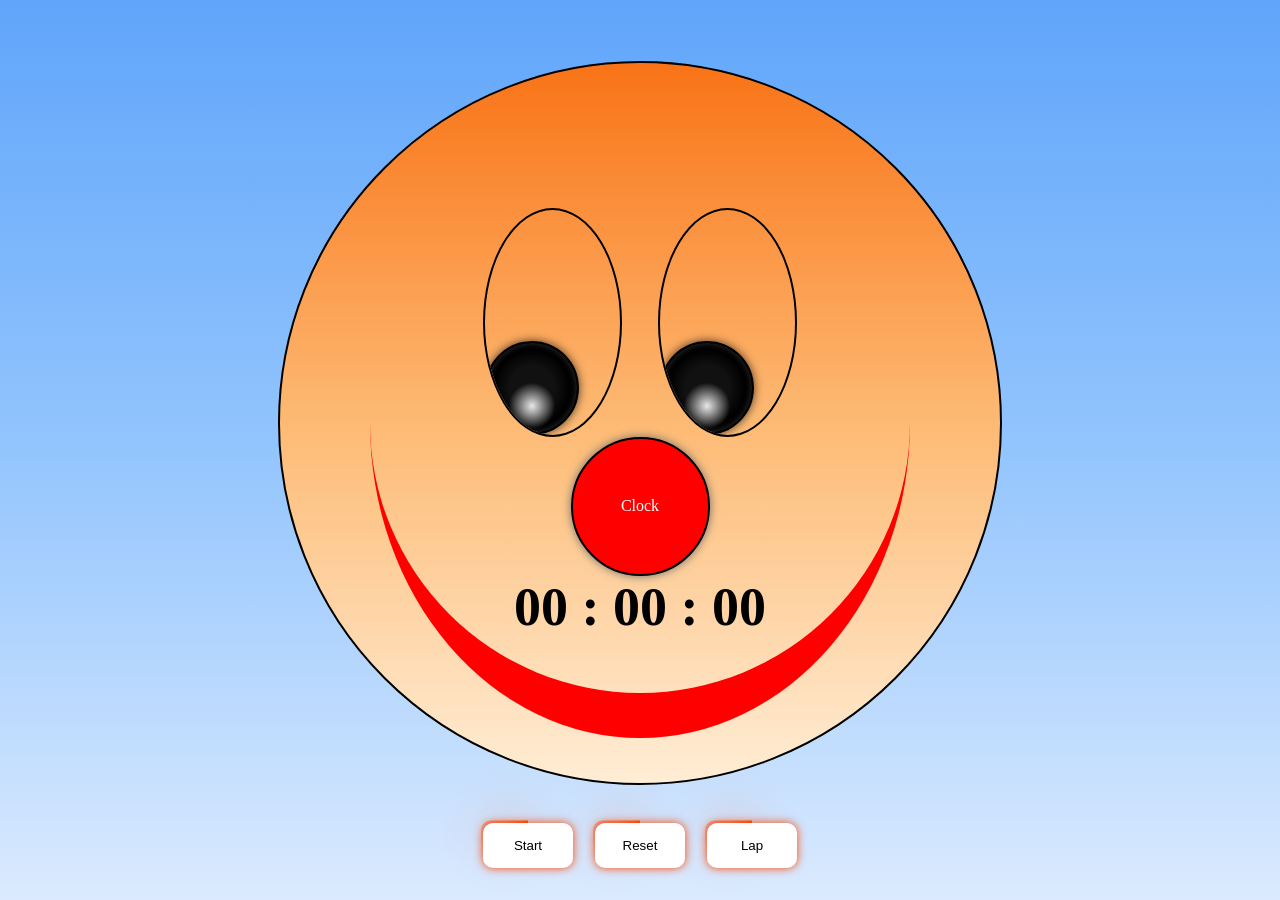
==== DigitalClock/index2.html @ 6f02bbea "Initial commit" ====
<!DOCTYPE html>
<html lang="en">
    <head>
        <meta charset="UTF-8">
        <meta name="viewport" content="width=device-width, initial-scale=1.0">
        <link rel="stylesheet" href="styles.css">
        <title>Digital Clock</title>
    </head>
    <body>
        <div class="outer-container">
            <div class="sky"></div>
            <div class="inner-container">
                <div class="eyes">
                    <div class="eye">
                        <div class="eye-ball"></div>
                    </div>
                    <div class="eye">
                        <div class="eye-ball"></div>
                    </div>
                </div>
                <div class="nose">
                    <a href="index1.html">Clock</a>
                </div>
                <div class="time-stamp"> 
                    <h1 class="time-stamp-text"><span class="hours">00</span> : <span class="minutes">00</span> : <span class="seconds">00</span></h1>
                </div>
                <div class="smile">
                        
                </div>
            </div>
            <div class="inner-buttons">
                <button class="btn start" onclick="startClock()">Start</button>
                <button class="btn stop" onclick="stopClock()">Stop</button>
                <button class="btn reset" onclick="resetClock()">Reset</button>
                <button class="btn lap" onclick="lapClock()">Lap</button>
            </div>
            <div class="laps">
                <ul class="laps-list"></ul>
            </div>
        </div>
        <!-- <div class="clock">
            <a href="index1.html">Clock</a>
        </div> -->

        <!-- <script>
            const hour = document.querySelector('.hours');
            const minutes = document.querySelector('.minutes');
            const seconds = document.querySelector('.seconds');

            let totalSeconds = 0;
            let timer = null;

            function updateDisplay() {
                hour.textContent = Math.floor(totalSeconds / 3600)
                    .toString().padStart(2, "0");

                minutes.textContent = Math.floor((totalSeconds % 3600) / 60)
                    .toString().padStart(2, "0");

                seconds.textContent = (totalSeconds % 60)
                    .toString().padStart(2, "0");
            }

            function startClock() {
                if (timer !== null) return;

                timer = setInterval(() => {
                    totalSeconds++;
                    updateDisplay();
                }, 1000);

                document.querySelector('.stop').style.display = 'inline-block';
            }

            function stopClock() {
                clearInterval(timer);
                timer = null;
                document.querySelector('.stop').style.display = 'none';
            }

            function resetClock() {
                stopClock();
                totalSeconds = 0;
                updateDisplay();
            }

            document.querySelector('.stop').style.display = 'none';
            updateDisplay();
        </script> -->


        <script src="script.js"></script>
    </body>
</html>
---- DigitalClock/styles.css ----
*{
    margin: 0;
    padding: 0;
}
body {
    overflow-x: hidden;
}
.outer-container{
    position: relative;
    display: flex;
    flex-direction: column;
    justify-content: center;
    align-items: center;
    min-height: 100vh;
}
.inner-container{
    position: relative;
    width: 80vmin;
    height: 80vmin;
    border: 2px solid black;
    border-radius: 50%;
    background: linear-gradient(to top,#FFEDD5,#FDBA74,#F97316);
    display: flex;
    flex-direction: column;
    flex-shrink: 0;
    justify-content: center;
    align-items: center;
    margin: 3%;
    overflow: hidden;
    z-index: 2;
}

.eyes{
    display: flex;
    flex-direction: row;
    justify-content: center;
    gap: 4vmin;
}
.eye{
    position: relative;
    display: flex;
    height: 25vmin;
    width: 15vmin;
    border: 2px solid black;
    border-radius: 50%;
    overflow: hidden;
}
.eye-ball{
    position: absolute;
    bottom: 0;
    left: 0;
    height: 10vmin;
    width: 10vmin;
    border-radius: 50%;
    background:
        radial-gradient(circle at 50% 70%, rgba(255,255,255,0.9), transparent 30%),
        radial-gradient(circle at 50% 50%, #111 35%, #000 60%);

    border: 2px solid #000;
    box-shadow:
        inset 0 0 6px rgba(255,255,255,0.2),
        0 0 10px rgba(0,0,0,0.7);

    animation: eye-movement 6s ease-in-out infinite;
}
@keyframes eye-movement{
    0% {
        transform: translateX(0);         
    }
    50%{
        transform: translateX(50%);
    }
         
    100%{
        transform: translateX(0);
    }
}
.nose a{
    text-decoration: none;
    color: white;
}
.nose{
    display: flex;
    flex-direction: row;
    justify-content: center;
    align-items: center;
    height: 15vh;
    width: 15vh;
    border: 2px solid black;
    background: red; 
    border-radius: 50%;
    box-shadow: 0 0 10px rgb(110, 107, 107);
}
.time-stamp{
    display: flex;
    flex-direction: column;
    justify-content: space-evenly;
    align-items: center;
    font-size: 3vmin;
}
.tm{
    font-size: 3vmin;
    margin-left:1px;
}
.smile{
    margin: 0;
    width: 60vh;
    height: 65vh;
    border: 5vmin solid red;
    border-top: none;
    border-right: none;
    border-left: none;
    border-radius: 50%;
    position: absolute;
    pointer-events: none;
}

.btn{
    position: relative;
    height: 5vmin;
    width: 10vmin;
    border: none;
    background: white;
    border-radius: 10px;
    color: black;
    box-shadow: 0 0 10px orangered;
    margin: 0 1vmin 0 1vmin;
}
@property --angle{
    syntax: "<angle>";
    initial-value: 0deg;
    inherits: false;
}
.btn::after,.btn::before{
    content: '';
    position: absolute;
    background-image: conic-gradient(from var(--angle),transparent 70%, orangered);
    height: 100%;
    width: 100%;
    top: 50%;
    left: 50%;
    transform: translate(-50%,-50%);
    z-index: -1;
    padding: 2px;
    border-radius: 10px;
    animation: 5s spin ease-in-out infinite;
}
.btn::after{
    filter: blur(1.5rem);
    opacity: 0.5;
}
@keyframes spin{
    from{
        --angle:0deg;
    }
    to{
        --angle:360deg;
    }
}

.clock a{
    text-decoration: none;
    color:white;
}
.clock{
    margin:2vmin 0 1vmin 0;
    display: flex;
    justify-content: center;
    align-items: center;
    font-size: 3vmin;
    height: 8vmin;
    width: 20vmin;
    border-radius: 2vmin;
    background: linear-gradient(135deg, #FB923C, #F97316);
    position: fixed;
    top: 10%;
    left: 1%;
}
.clock:hover{
    background: linear-gradient(135deg, #F97316, #EA580C);
}
.cloud {
    position: absolute;
    background: radial-gradient(
        circle at 30% 30%,
        rgba(255, 255, 255, 0.8),
        rgba(255, 255, 255, 0.25) 40%,
        rgba(255, 255, 255, 0.08) 60%,
        rgba(255, 255, 255, 0)
    );
    border: 1px solid rgba(255, 255, 255, 0.3);
    border-radius: 50%;
    opacity: 1;
    animation: rise linear forwards;
}

@keyframes rise {
    from {
        transform: translateY(0);
    }
    to {
        transform: translateY(-120vh);
    }
}

.sky {
    position: absolute;
    inset: 0;
    z-index: 0;
    overflow: hidden;
}


.laps {
    max-height: 180px;
    overflow-y: auto;
    margin-top: 10px;
    font-family: monospace;
}

.laps-list {
    list-style: none;
    padding: 0;
    margin: 0;
}

.laps-list li {
    padding: 4px 8px;
    font-size: 0.9rem;
    border-bottom: 1px solid rgba(255,255,255,0.3);
}
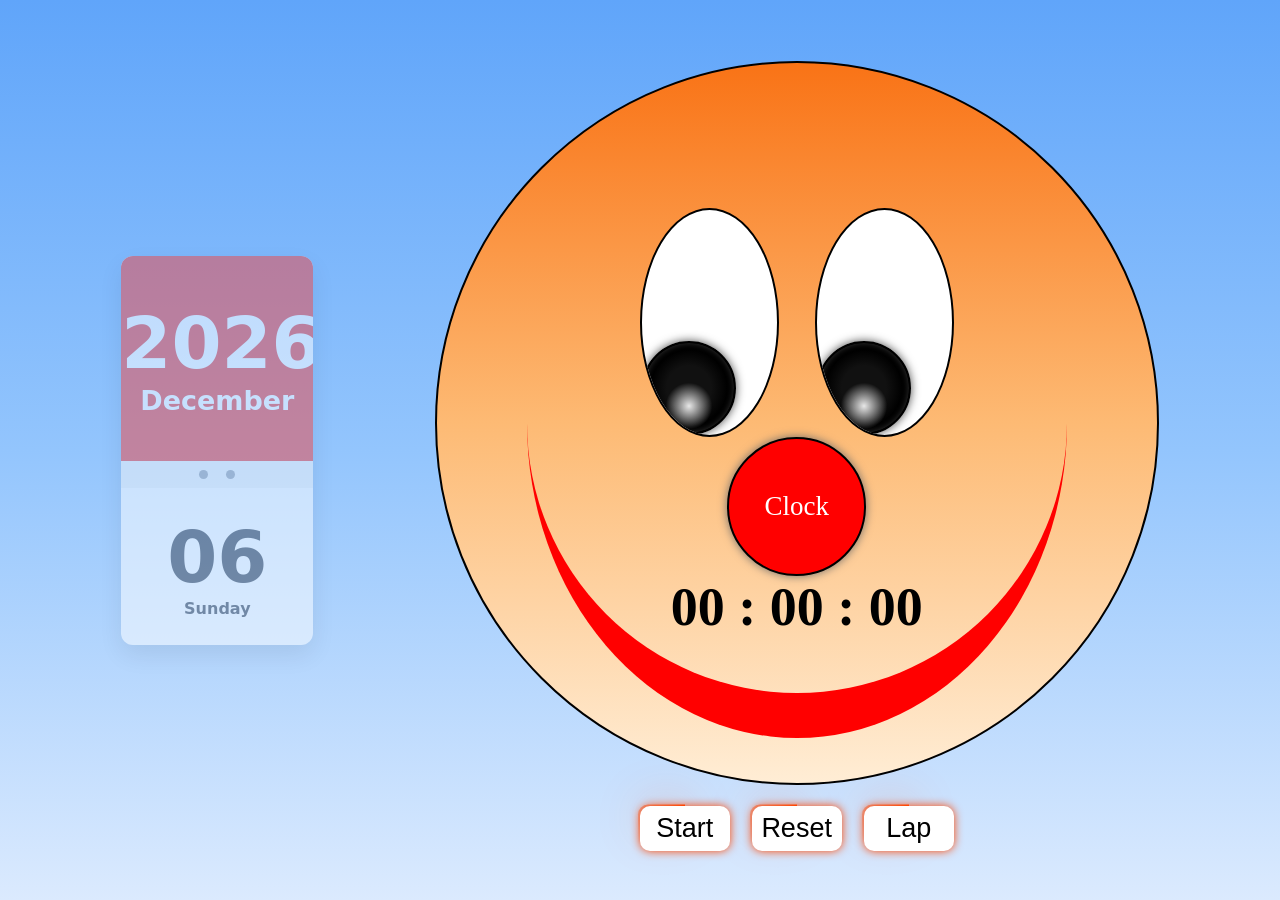
==== commit 60018145: "characterCounter" ====
--- a/DigitalClock/index2.html
+++ b/DigitalClock/index2.html
@@ -7,35 +7,53 @@
         <title>Digital Clock</title>
     </head>
     <body>
-        <div class="outer-container">
-            <div class="sky"></div>
-            <div class="inner-container">
-                <div class="eyes">
-                    <div class="eye">
-                        <div class="eye-ball"></div>
+        <div class="sky"></div>
+        <div class="container">
+            <div class="calendar">
+                <div class="cal-date">
+                    <h1 class="year"></h1>
+                    <h1 class="month"></h1>
+                </div>
+
+                <div class="cal-bar">
+                    <span></span>
+                    <span></span>
+                </div>
+
+                <div class="cal-day">
+                    <h1 class="date"></h1>
+                    <h1 class="day"></h1>
+                </div>
+            </div>
+            <div class="outer-container">
+                <div class="inner-container">
+                    <div class="eyes">
+                        <div class="eye">
+                            <div class="eye-ball"></div>
+                        </div>
+                        <div class="eye">
+                            <div class="eye-ball"></div>
+                        </div>
                     </div>
-                    <div class="eye">
-                        <div class="eye-ball"></div>
+                    <div class="nose">
+                        <a href="index1.html">Clock</a>
+                    </div>
+                    <div class="time-stamp"> 
+                        <h1 class="time-stamp-text"><span class="hours">00</span> : <span class="minutes">00</span> : <span class="seconds">00</span></h1>
+                    </div>
+                    <div class="smile">
+                            
                     </div>
                 </div>
-                <div class="nose">
-                    <a href="index1.html">Clock</a>
+                <div class="inner-buttons">
+                    <button class="btn start" onclick="startClock()">Start</button>
+                    <button class="btn stop" onclick="stopClock()">Stop</button>
+                    <button class="btn reset" onclick="resetClock()">Reset</button>
+                    <button class="btn lap" onclick="lapClock()">Lap</button>
                 </div>
-                <div class="time-stamp"> 
-                    <h1 class="time-stamp-text"><span class="hours">00</span> : <span class="minutes">00</span> : <span class="seconds">00</span></h1>
+                <div class="laps">
+                    <ul class="laps-list"></ul>
                 </div>
-                <div class="smile">
-                        
-                </div>
-            </div>
-            <div class="inner-buttons">
-                <button class="btn start" onclick="startClock()">Start</button>
-                <button class="btn stop" onclick="stopClock()">Stop</button>
-                <button class="btn reset" onclick="resetClock()">Reset</button>
-                <button class="btn lap" onclick="lapClock()">Lap</button>
-            </div>
-            <div class="laps">
-                <ul class="laps-list"></ul>
             </div>
         </div>
         <!-- <div class="clock">
--- a/DigitalClock/styles.css
+++ b/DigitalClock/styles.css
@@ -5,7 +5,14 @@
 body {
     overflow-x: hidden;
 }
+.container{
+    display: flex;
+    flex-direction: row;
+    justify-content: space-evenly;
+    align-items: center;
+}
 .outer-container{
+  
     position: relative;
     display: flex;
     flex-direction: column;
@@ -44,6 +51,7 @@
     border: 2px solid black;
     border-radius: 50%;
     overflow: hidden;
+    background: white;
 }
 .eye-ball{
     position: absolute;
@@ -78,6 +86,7 @@
 .nose a{
     text-decoration: none;
     color: white;
+    font-size: 3vmin;
 }
 .nose{
     display: flex;
@@ -125,6 +134,7 @@
     color: black;
     box-shadow: 0 0 10px orangered;
     margin: 0 1vmin 0 1vmin;
+    font-size: 3vmin;
 }
 @property --angle{
     syntax: "<angle>";
@@ -228,4 +238,54 @@
     padding: 4px 8px;
     font-size: 0.9rem;
     border-bottom: 1px solid rgba(255,255,255,0.3);
-}+}
+
+
+.calendar {
+    opacity: 0.5;
+    width: 15%;
+    background: #ffffff;
+    border-radius: 12px;
+    overflow: hidden;
+    box-shadow: 0 10px 25px rgba(0,0,0,0.15);
+    font-family: system-ui, sans-serif;
+}
+
+/* Date number */
+.cal-date {
+    background: #ef4444;     
+    color: white;
+    font-size: 1.5vmin;
+    font-weight: 700;
+    text-align: center;
+    padding: 5vmin 0;
+}
+
+.cal-bar {
+    display: flex;
+    justify-content: center;
+    gap: 2vmin;
+    background: #f3f4f6;
+    padding: 1vmin 0;
+}
+
+.cal-bar span {
+    width: 1vmin;
+    height: 1vmin;
+    background: #9ca3af;
+    border-radius: 50%;
+}
+
+.cal-day {
+    text-align: center;
+    font-size: 0.5rem;
+    font-weight: 600;
+    padding: 3vmin 0;
+    color: #374151;
+}
+.year{
+    font-size: 8vmin;
+}
+.date{
+    font-size: 8vmin;
+}
